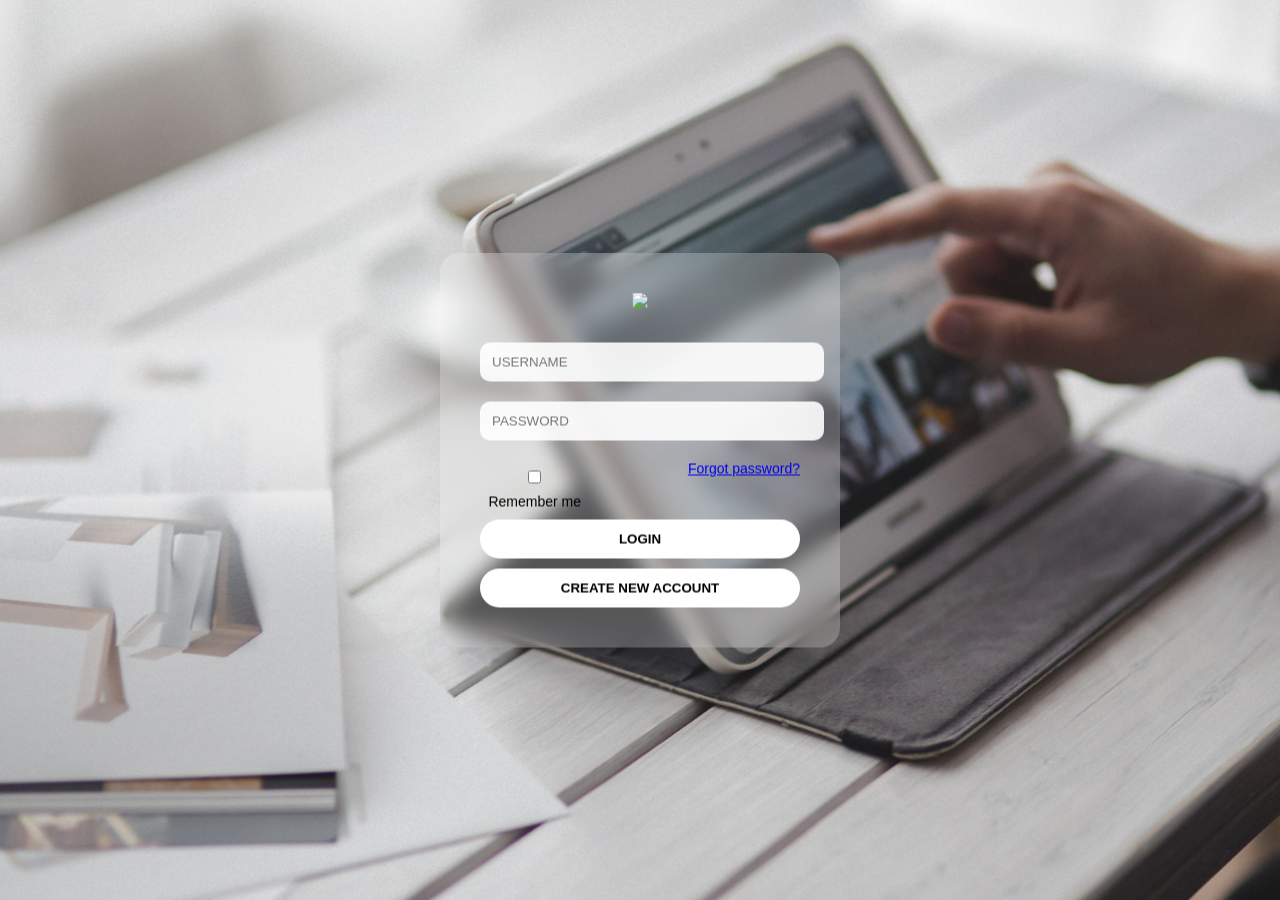
==== index.html @ dde753ea "Add files via upload" ====
<!DOCTYPE html>
<html>

<head>
<title>Login</title>
<link rel="stylesheet" href="style.css">
</head>

<body>

<div class="login-container">

<img src="user.png" class="avatar">

<input type="text" placeholder="USERNAME">
<input type="password" placeholder="PASSWORD">

<div class="options">
<label><input type="checkbox"> Remember me</label>
<a href="#">Forgot password?</a>
</div>

<button>LOGIN</button>

<button onclick="window.location.href='create.html'">
CREATE NEW ACCOUNT
</button>

</div>

</body>
</html>
---- style.css ----
body{
margin:0;
height:100vh;

background-image:url("12.png");
background-size:cover;
background-position:center;

font-family:Arial;
}

/* LOGIN BOX */

.login-container{

position:absolute;
top:50%;
left:50%;

transform:translate(-50%,-50%);

width:320px;
padding:40px;

background:rgba(255,255,255,0.25);

border-radius:20px;

backdrop-filter:blur(10px);

text-align:center;
}

/* REGISTER BOX */

.register-container{

position:absolute;
top:50%;
left:50%;

transform:translate(-50%,-50%);

width:350px;
padding:40px;

background:rgba(255,255,255,0.25);

border-radius:20px;

backdrop-filter:blur(10px);

text-align:center;
}

/* USER ICON */

.avatar{
width:120px;
margin-bottom:20px;
}

/* INPUT FIELDS */

input{

width:100%;
padding:12px;

margin:10px 0;

border:none;

border-radius:10px;

background:rgba(255,255,255,0.9);
}

/* BUTTON */

button{

width:100%;
padding:12px;

margin-top:10px;

border:none;

border-radius:20px;

background:white;

font-weight:bold;

cursor:pointer;
}

/* OPTIONS */

.options{

display:flex;

justify-content:space-between;

font-size:14px;

margin-top:10px;
}
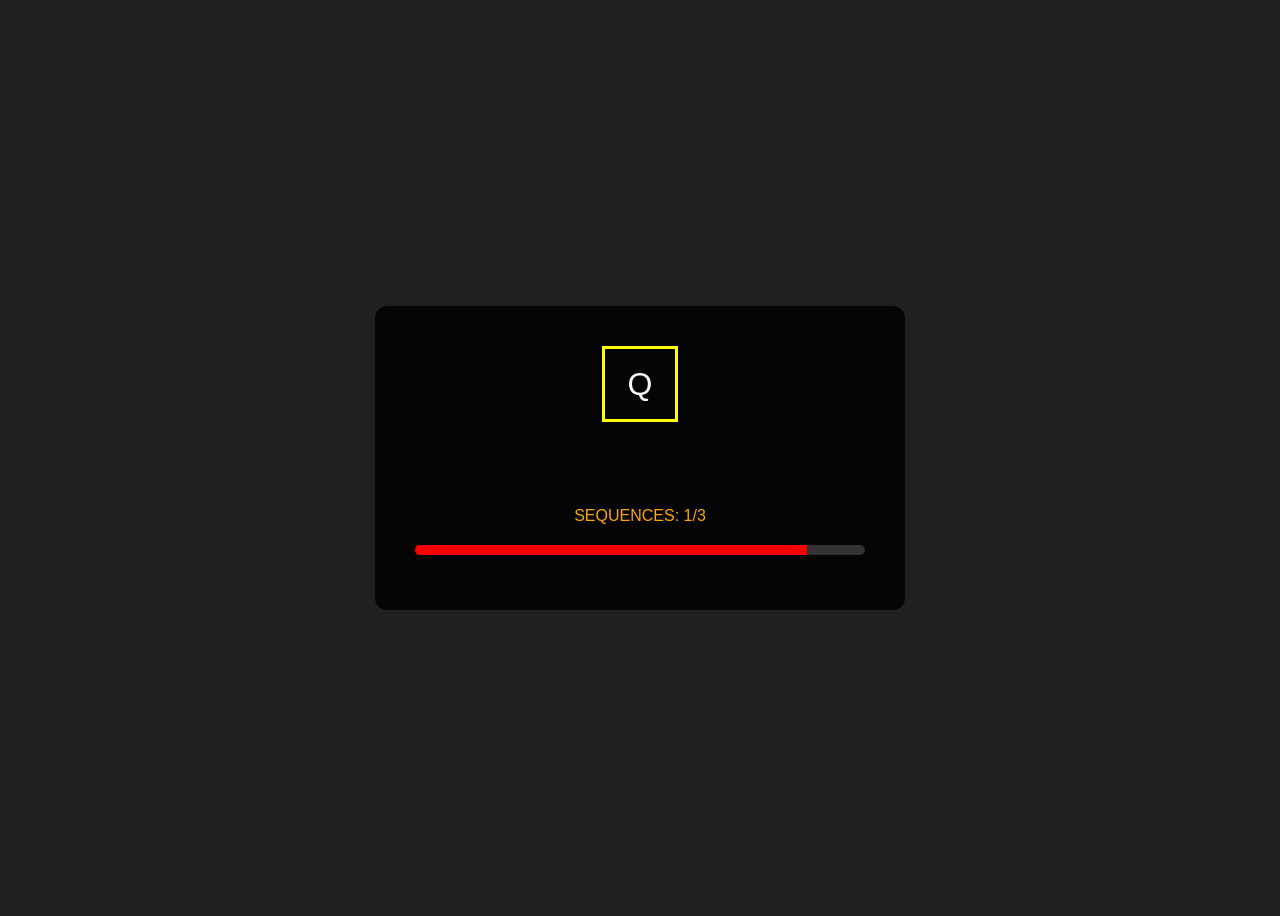
==== commit 296c1d7c: "Add files via upload" ====
--- a/index.html
+++ b/index.html
@@ -1,32 +1,34 @@
 <!DOCTYPE html>
 <html>
-
 <head>
-<title>Login</title>
+<meta charset="UTF-8">
+<title>Key Sequence Game</title>
 <link rel="stylesheet" href="style.css">
 </head>
 
 <body>
 
-<div class="login-container">
+<div class="game">
 
-<img src="user.png" class="avatar">
-
-<input type="text" placeholder="USERNAME">
-<input type="password" placeholder="PASSWORD">
-
-<div class="options">
-<label><input type="checkbox"> Remember me</label>
-<a href="#">Forgot password?</a>
+<div class="top">
+<div id="targetKey" class="target">S</div>
 </div>
 
-<button>LOGIN</button>
+<div id="inputRow" class="inputs"></div>
 
-<button onclick="window.location.href='create.html'">
-CREATE NEW ACCOUNT
-</button>
+<div class="info">
+SEQUENCES: <span id="seq">1</span>/3
+</div>
+
+<div class="timer">
+<div id="timerBar"></div>
+</div>
+
+<div id="message"></div>
 
 </div>
 
+<script src="script.js"></script>
+
 </body>
 </html>
--- a/style.css
+++ b/style.css
@@ -1,110 +1,66 @@
 body{
-margin:0;
+background:#202020;
+color:white;
+font-family:Arial;
+display:flex;
+justify-content:center;
+align-items:center;
 height:100vh;
-
-background-image:url("12.png");
-background-size:cover;
-background-position:center;
-
-font-family:Arial;
 }
 
-/* LOGIN BOX */
-
-.login-container{
-
-position:absolute;
-top:50%;
-left:50%;
-
-transform:translate(-50%,-50%);
-
-width:320px;
+.game{
+background:rgba(0,0,0,0.85);
 padding:40px;
-
-background:rgba(255,255,255,0.25);
-
-border-radius:20px;
-
-backdrop-filter:blur(10px);
-
+border-radius:12px;
+width:450px;
 text-align:center;
 }
 
-/* REGISTER BOX */
-
-.register-container{
-
-position:absolute;
-top:50%;
-left:50%;
-
-transform:translate(-50%,-50%);
-
-width:350px;
-padding:40px;
-
-background:rgba(255,255,255,0.25);
-
-border-radius:20px;
-
-backdrop-filter:blur(10px);
-
-text-align:center;
+.target{
+width:70px;
+height:70px;
+border:3px solid yellow;
+display:flex;
+align-items:center;
+justify-content:center;
+font-size:32px;
+margin:auto;
 }
 
-/* USER ICON */
-
-.avatar{
-width:120px;
-margin-bottom:20px;
+.inputs{
+display:flex;
+justify-content:center;
+gap:10px;
+margin-top:30px;
+min-height:40px;
 }
 
-/* INPUT FIELDS */
-
-input{
-
-width:100%;
-padding:12px;
-
-margin:10px 0;
-
-border:none;
-
-border-radius:10px;
-
-background:rgba(255,255,255,0.9);
+.inputs div{
+border:2px solid white;
+padding:10px 12px;
+font-size:20px;
 }
 
-/* BUTTON */
-
-button{
-
-width:100%;
-padding:12px;
-
-margin-top:10px;
-
-border:none;
-
-border-radius:20px;
-
-background:white;
-
-font-weight:bold;
-
-cursor:pointer;
+.timer{
+margin-top:20px;
+background:#333;
+height:10px;
+border-radius:5px;
+overflow:hidden;
 }
 
-/* OPTIONS */
+#timerBar{
+height:10px;
+background:red;
+width:100%;
+transition:width .1s;
+}
 
-.options{
+.info{
+margin-top:15px;
+color:orange;
+}
 
-display:flex;
-
-justify-content:space-between;
-
-font-size:14px;
-
-margin-top:10px;
+#message{
+margin-top:15px;
 }
